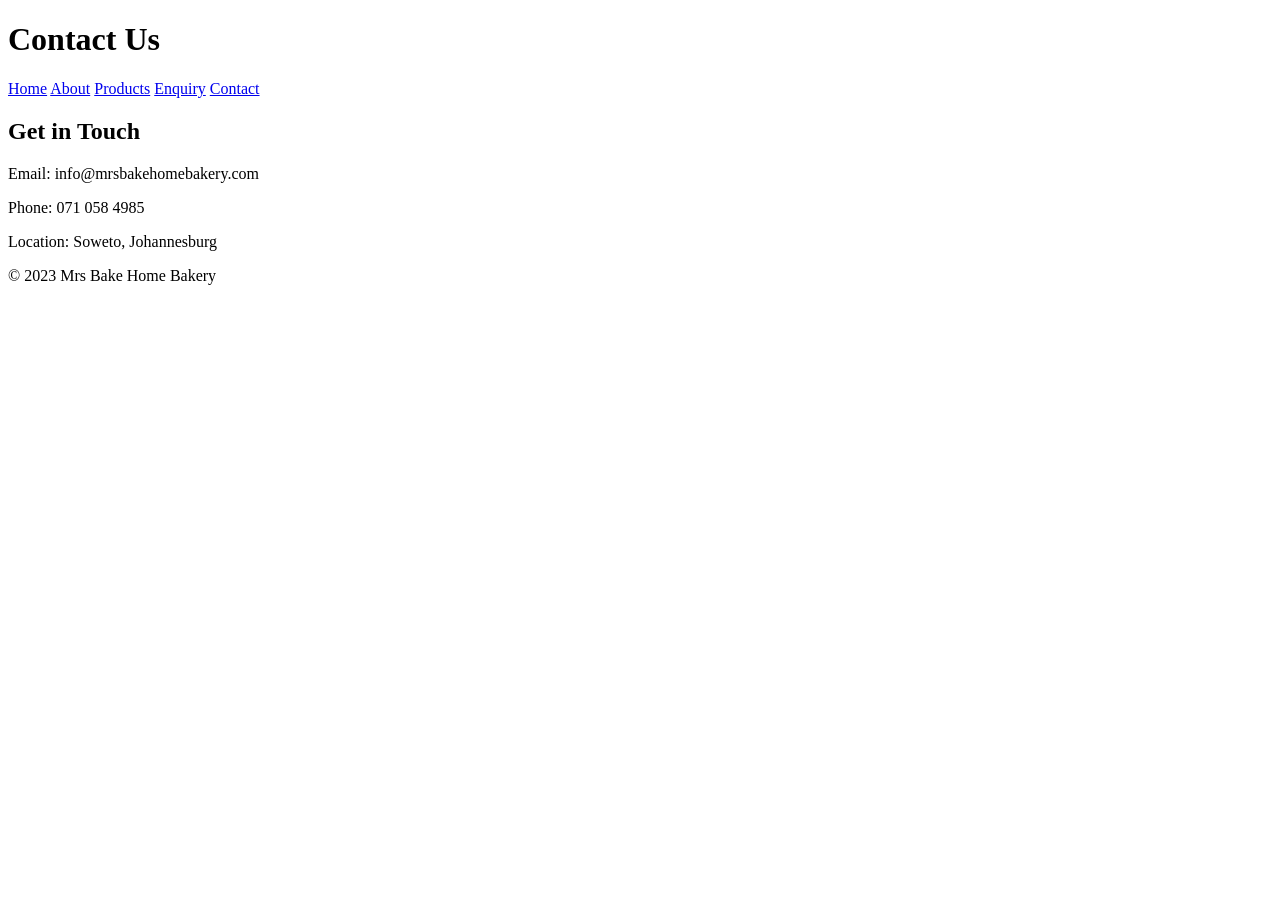
==== contact.html @ a01f8899 "Add files via upload" ====
<!DOCTYPE html>
<html>
<head>
    <title>Contact</title>
    <link rel="stylesheet" href="css/styles.css">
</head>
<body>

<header>
    <h1>Contact Us</h1>
    <nav>
        <a href="index.html">Home</a>
        <a href="about.html">About</a>
        <a href="products.html">Products</a>
        <a href="enquiry.html">Enquiry</a>
        <a href="contact.html">Contact</a>
    </nav>
</header>

<main>
    <h2>Get in Touch</h2>
    <p>Email: info@mrsbakehomebakery.com</p>
    <p>Phone: 071 058 4985</p>
    <p>Location: Soweto, Johannesburg</p>
</main>
<footer>
    <p>&copy; 2023 Mrs Bake Home Bakery</p>
</footer>

</body>
</html>
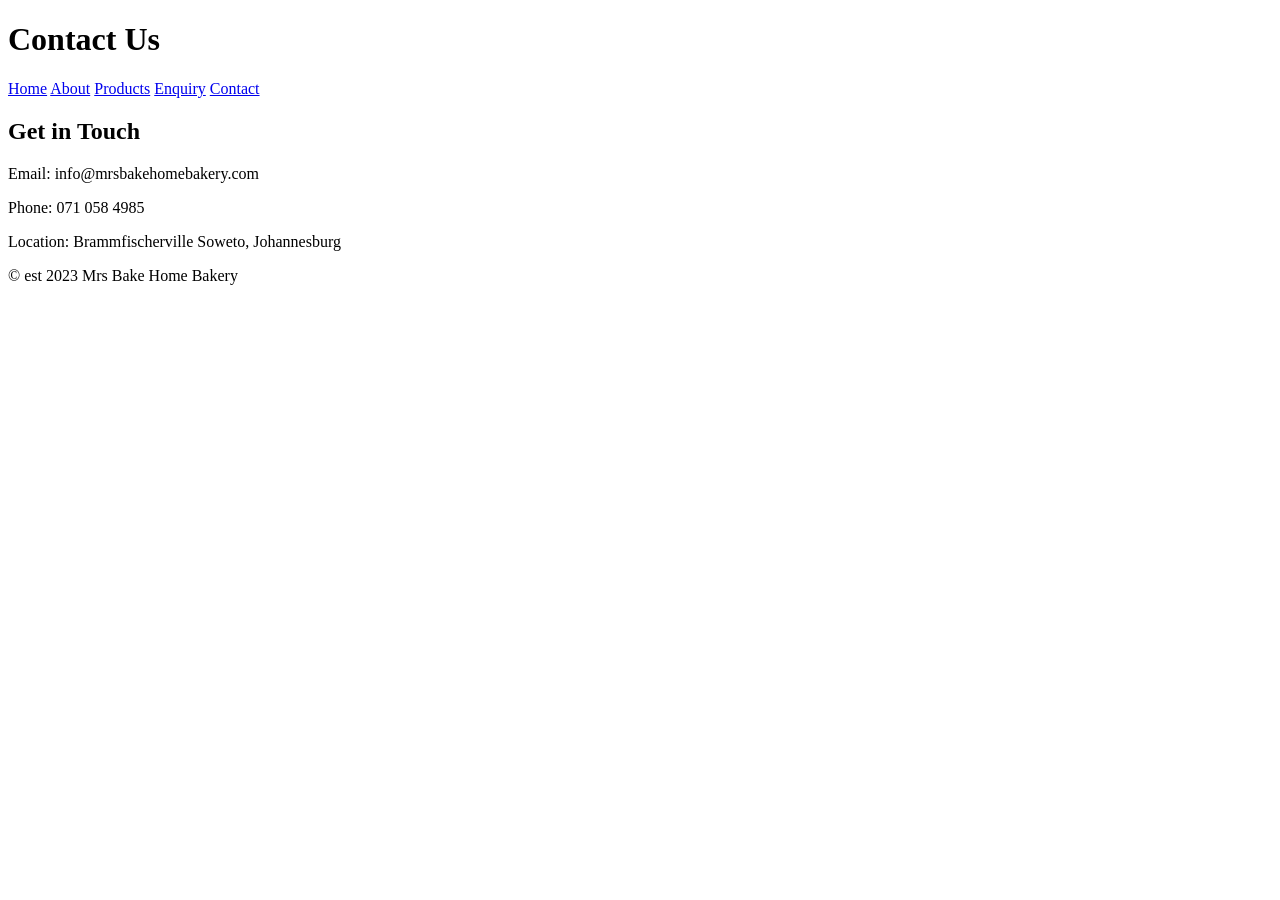
==== commit c0b3b0d4: "Modify location in contact.html Updated location and copyright notice in contact.html." ====
--- a/contact.html
+++ b/contact.html
@@ -21,11 +21,11 @@
     <h2>Get in Touch</h2>
     <p>Email: info@mrsbakehomebakery.com</p>
     <p>Phone: 071 058 4985</p>
-    <p>Location: Soweto, Johannesburg</p>
+    <p>Location: Brammfischerville Soweto, Johannesburg</p>
 </main>
 <footer>
-    <p>&copy; 2023 Mrs Bake Home Bakery</p>
+    <p>&copy; est 2023 Mrs Bake Home Bakery</p>
 </footer>
 
 </body>
-</html>+</html>
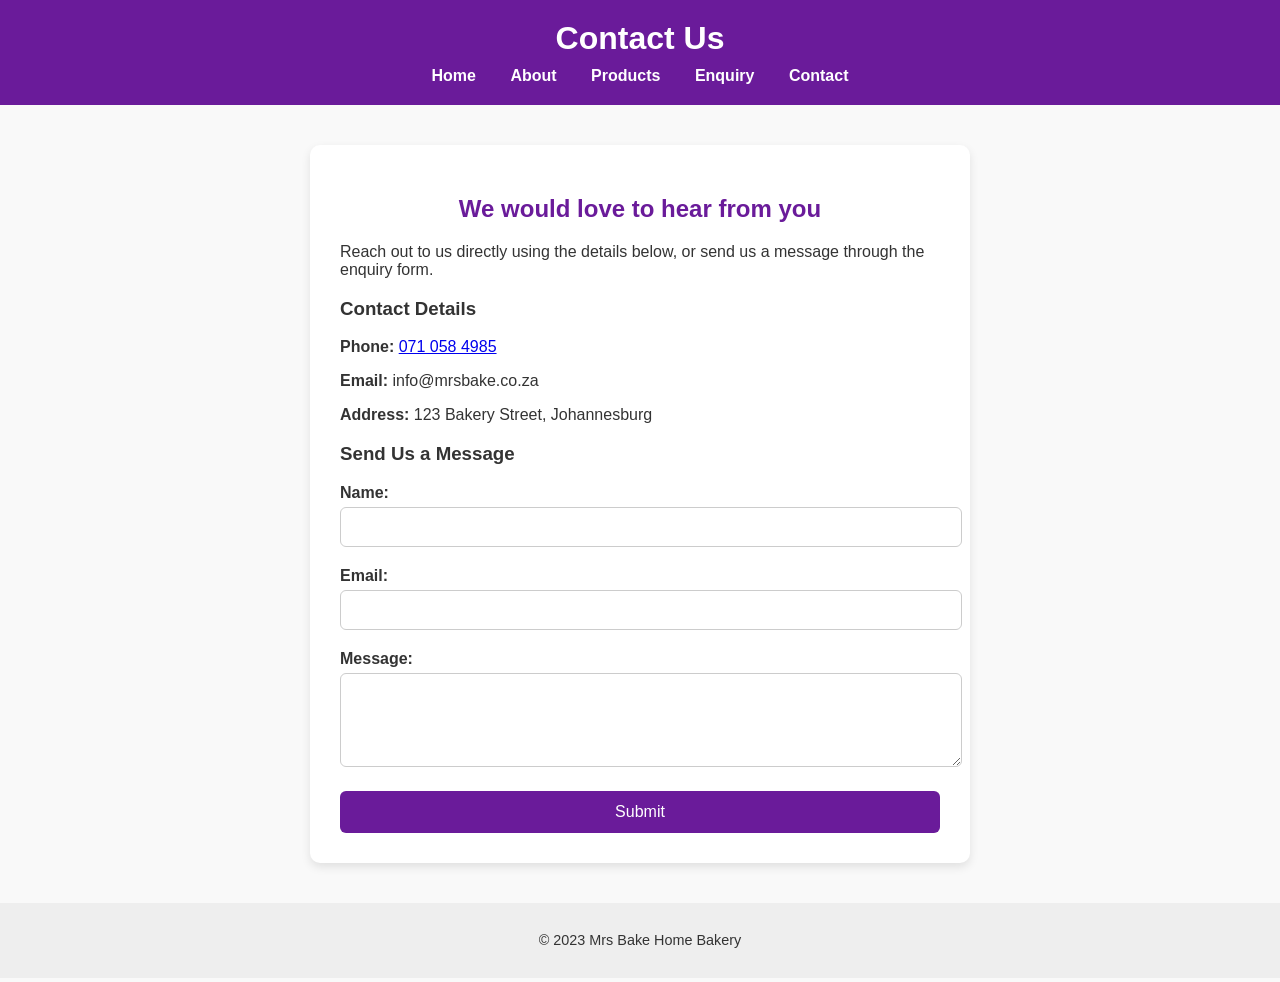
==== commit 32770341: "Revamp contact.html with new content and structure Updated contact page with new layout and contact " ====
--- a/contact.html
+++ b/contact.html
@@ -1,7 +1,11 @@
 <!DOCTYPE html>
 <html>
 <head>
-    <title>Contact</title>
+    <title>Contact | Mrs Bake Home Bakery</title>
+    <meta name="description" content="Get in touch with Mrs Bake Home Bakery for orders, enquiries, or feedback.">
+    <meta name="keywords" content="bakery contact, Mrs Bake, Johannesburg bakery contact">
+
+    <!-- Link to your existing stylesheet -->
     <link rel="stylesheet" href="css/styles.css">
 </head>
 <body>
@@ -18,14 +22,33 @@
 </header>
 
 <main>
-    <h2>Get in Touch</h2>
-    <p>Email: info@mrsbakehomebakery.com</p>
-    <p>Phone: 071 058 4985</p>
-    <p>Location: Brammfischerville Soweto, Johannesburg</p>
+    <h2>We would love to hear from you </h2>
+    <p>Reach out to us directly using the details below, or send us a message through the enquiry form.</p>
+
+    <h3>Contact Details</h3>
+    <p><strong>Phone:</strong> <a href="tel:071 058 4985">071 058 4985</a></p>
+    <p><strong>Email:</strong> info@mrsbake.co.za</p>
+    <p><strong>Address:</strong> 123 Bakery Street, Johannesburg</p>
+
+    <h3>Send Us a Message</h3>
+    <form id="contactForm">
+        <label for="name">Name:</label>
+        <input type="text" id="name" required>
+
+        <label for="email">Email:</label>
+        <input type="email" id="email" required>
+
+        <label for="message">Message:</label>
+        <textarea id="message" rows="4" required></textarea>
+
+        <button type="submit">Submit</button>
+    </form>
 </main>
+
 <footer>
-    <p>&copy; est 2023 Mrs Bake Home Bakery</p>
+    <p>&copy; 2023 Mrs Bake Home Bakery</p>
 </footer>
 
 </body>
 </html>
+
--- a/css/styles.css
+++ b/css/styles.css
@@ -0,0 +1,198 @@
+/* General Reset */
+body {
+    margin: 0;
+    font-family: Arial, Helvetica, sans-serif;
+    background: #f9f9f9;
+    color: #333;
+}
+
+/* Header */
+header {
+    background: #6a1b9a;
+    color: white;
+    padding: 20px;
+    text-align: center;
+}
+
+.header.images-logo{
+    display: block;
+    margin: 0 auto;
+    width: 150px;
+    position: center;
+
+}
+
+
+header h1 {
+    margin: 0;
+    font-size: 2rem;
+}
+
+nav {
+    margin-top: 10px;
+}
+
+nav a {
+    color: white;
+    text-decoration: none;
+    margin: 0 15px;
+    font-weight: bold;
+    transition: color 0.3s ease;
+}
+
+nav a:hover {
+    color: #ffeb3b;
+}
+
+/* Main Content */
+main {
+    max-width: 600px;
+    margin: 40px auto;
+    background: white;
+    padding: 30px;
+    border-radius: 10px;
+    box-shadow: 0 4px 10px rgba(0,0,0,0.1);
+}
+
+main h2 {
+    text-align: center;
+    color: #6a1b9a;
+    margin-bottom: 20px;
+}
+
+/* Form Styling */
+form label {
+    font-weight: bold;
+    display: block;
+    margin-bottom: 5px;
+}
+
+form input, form select, form textarea {
+    width: 100%;
+    padding: 10px;
+    margin-bottom: 20px;
+    border: 1px solid #ccc;
+    border-radius: 6px;
+    font-size: 1rem;
+    transition: border-color 0.3s ease;
+}
+
+form input:focus, form select:focus, form textarea:focus {
+    border-color: #6a1b9a;
+    outline: none;
+}
+
+/* Button */
+button {
+    background: #6a1b9a;
+    color: white;
+    border: none;
+    padding: 12px 20px;
+    font-size: 1rem;
+    border-radius: 6px;
+    cursor: pointer;
+    transition: background 0.3s ease;
+    width: 100%;
+}
+
+button:hover {
+    background: #4a148c;
+}
+
+/* Footer */
+footer {
+    text-align: center;
+    padding: 15px;
+    background: #eee;
+    margin-top: 40px;
+    font-size: 0.9rem;
+}
+
+.images-Scones{
+    width: 150px; 
+    height: 150px;
+}
+
+.images-Scones{
+    width: 150px;
+    height: 150px;
+}
+
+.images-Jam{
+    width: 150px;
+    height: 150px;
+}
+  
+.images-Tarts{
+    width: 150px;
+    height: 150px
+}
+
+.images-Tarts{
+    width: 150px;
+    height: 150px;
+}
+
+.images-Melting{
+    width: 150px;
+    height: 150px;
+}
+
+.images-Moments{
+    width: 150px;
+    height: 150px;
+}
+
+.images-Melting{
+    width: 150px;
+    height: 150px;
+}
+
+.images-Queens{
+    width: 150px;
+    height: 150px;
+}
+
+.images-Queens{
+    width: 150px;
+    height: 150px;
+}
+
+.images-Queens{
+    width: 150px;
+    height: 150px;
+}
+.images-Cup{
+    width: 150px;
+    height: 150px;
+}
+
+.images-CupCakes{
+    width: 150px;
+    height: 150px;
+}
+
+.images-Cup{
+    width: 150px;
+    height: 150px;
+}
+
+.images-logo{
+    width: 150px;
+    height: 150px;
+}
+
+.image-facebook{
+    width: 60px;
+    height: 60px;
+}
+
+.image-instagram{
+    width: 30px;
+    height: 30px;
+}
+
+.image-whatsapp{
+    width: 50px;
+    height: 50px;
+}
